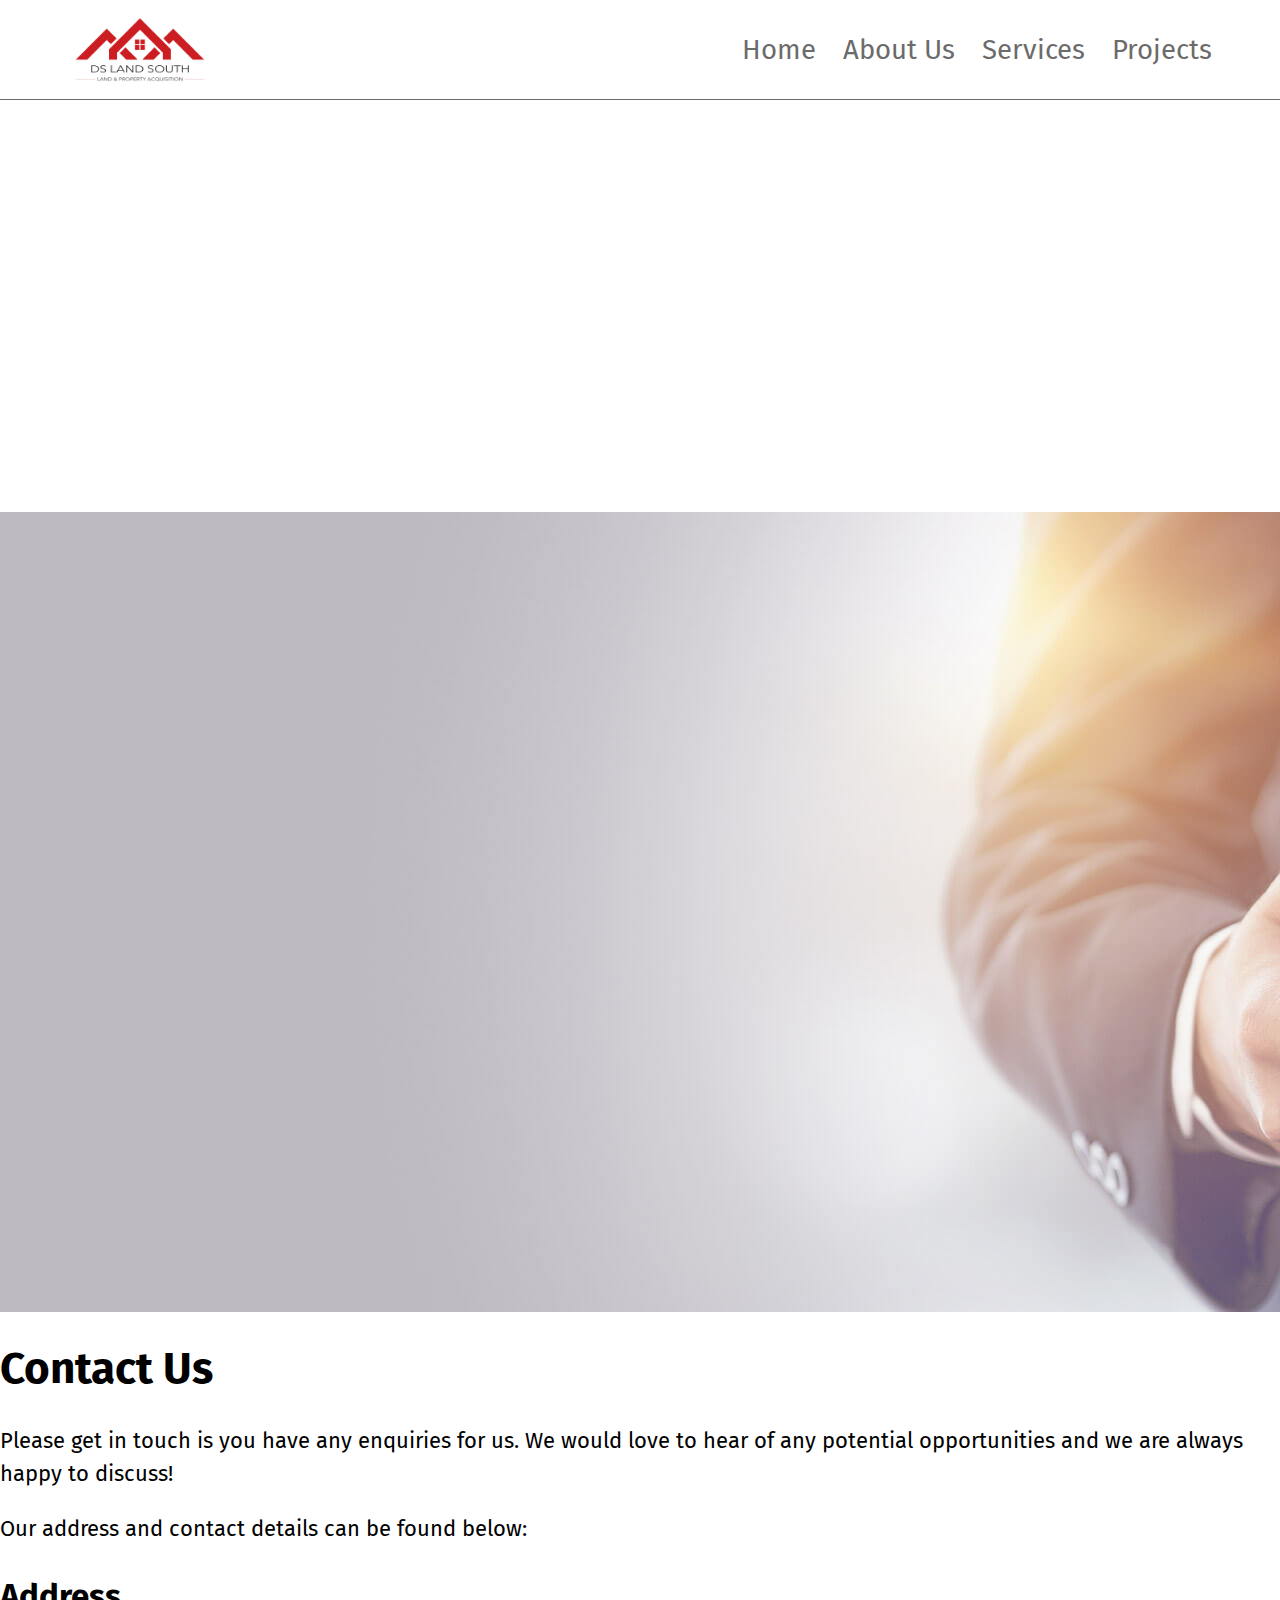
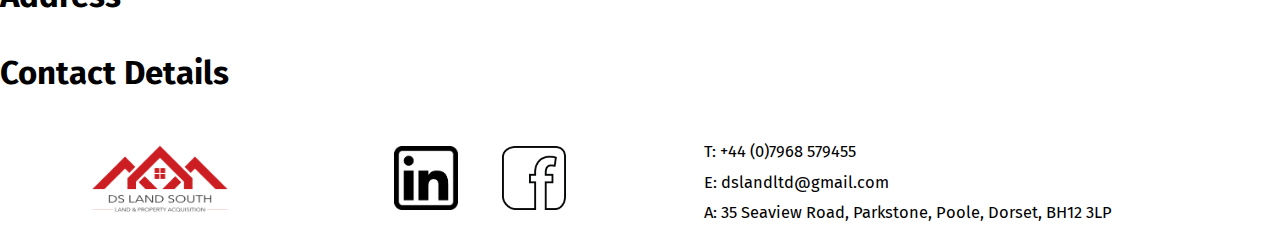
==== contact.html @ eb9fee17 "Add contact page" ====
<!DOCTYPE html>
<html lang="en">
<head>
    <meta charset="UTF-8">
    <meta name="viewport" content="width=device-width, initial-scale=1.0">
    <link rel="preconnect" href="https://fonts.googleapis.com">
    <link rel="preconnect" href="https://fonts.gstatic.com" crossorigin>
    <link href="https://fonts.googleapis.com/css2?family=Fira+Sans&family=Sofia+Sans+Condensed:ital,wght@0,100;0,700;1,300&family=Ubuntu&display=swap" rel="stylesheet">
    <link href="style.css" rel="stylesheet">
    <link href="components/contact.css" rel="stylesheet">
    <link rel="icon" href="media/logo.png">
    <title>DS Land South</title>
</head>
<body>
    <header>
        <a href="index.html">
            <img src="media/logo.png" alt="property developer logo">
        </a>
        <nav class="full-list">
            <p><a href="index.html">Home</a></p>
            <p><a href="about.html">About Us</a></p>
            <p><a href="services.html">Services</a></p>
            <p><a href="projects.html">Projects</a></p>
        </nav>
        <nav class="drop-down">
            <button class="drop-button">
                <img src="media/fa-bars.png" alt="navigation bar icon">
            </button>
            <div class="dropdown-content">
                <p><a href="index.html">Home</a></p>
                <p><a href="about.html">About Us</a></p>
                <p><a href="services.html">Services</a></p>
                <p><a href="projects.html">Projects</a></p>
            </div>
        </nav>
    </header>
    <main>
        <section class="background">
            <img class="bg-desc" src="media/contact.jpg" alt="man holding phone">
        </section>
        <article class="contact">
            <h1>Contact Us</h1>
            <p>Please get in touch is you have any enquiries for us. We would love to hear of any potential 
               opportunities and we are always happy to discuss!</p>
            <p>Our address and contact details can be found below:</p>
        </article>
        <section class="contact-details">
            <div class="container address">
                <h2>Address</h2>
            </div>
            <div class="container contact">
                <h2>Contact Details</h2>
            </div>
        </section>
    </main>
    <footer>
        <a class="item1" href="index.html">
            <img src="media/logo.png" alt="property developer logo">
        </a>
        <div class="item2">
            <a href="https://www.linkedin.com/in/darren-simmonds-a982bb32/" target="_blank">
                <img src="media/linked-in.png" alt="linkedin logo">
            </a>
            <a href="https://www.facebook.com/dslandsouthltd/" target="_blank">
                <img src="media/facebook.png" alt="facebook logo">
            </a>
        </div>
        <div class="item3">
            <p>T: +44 (0)7968 579455</p>
            <p>E: dslandltd@gmail.com</p>
            <p>A: 35 Seaview Road, Parkstone, Poole, Dorset, BH12 3LP</p>
        </div>
    </footer>
    
</body>
</html>
---- style.css ----
/*normalise CSS styles across browsers*/
html {
    line-height: 1.5;
    -webkit-text-size-adjust: 100%;
    font-family: 'Fira Sans';
}
body {
    margin: 0;
    padding: 0;
}
main {
    display: block;
}
h1 {
    font-size: 2rem;
    margin: 0.67rem 0;
}
a {
    background-color: transparent;
}
b,
strong {
    font-weight: bolder;
}
img {
    border-style: none;
}
[hidden] {
    display: none;
}
/*end of normalisation*/

header {
    display: inline-block;
    position: fixed;
    background-color: white;
    width: 100%;
    height: 8vh;
    margin: 0;
    top: 0;
    border-bottom: 1px solid rgb(107, 107, 107);
    z-index: 10;
}

header > a {
    display: inline-block;
    height: 6vh;
    margin: 1vh 5%;
}

header > a > img {
    height: 6vh;
}

.full-list {
    display: inline-flex;
    align-items: center;
    height: 100%;
    margin: auto 2.5rem;
    float: right;
}

.full-list > p {
    text-align: center;
    padding: 0 1vh;
}

.full-list > p > a {
    font-size: 1rem;
    font-weight: 400;
    text-decoration: none;
    color: rgb(107, 107, 107);
}

.full-list > p > a:hover {
    color: black;
}

.drop-down {
    float: right;
    overflow: hidden;
    margin: auto 10% auto 0;
}
  
.drop-down .drop-button {
    border: none;
    outline: none;
    color: rgb(107, 107, 107);
    padding: 14px 16px;
    background-color: inherit;
    font-family: inherit;
    margin: 0; 
}

.drop-button > img {
    display: inline-block;
    height: 2.5vh;
    margin: 1.75vh 5%;
}
  
.drop-down:hover .drop-button {
    color: black;
}

.dropdown-content {
    display: none;
    position: absolute;
    top: 80px;
    background-color: white;
    min-width: 160px;
    z-index: 1;
}
  
.dropdown-content > p > a {
    float: none;
    color: rgb(107, 107, 107);
    padding: 12px 16px;
    text-decoration: none;
    display: block;
    text-align: left;
    font-size: 1.5rem;
}

.dropdown-content > p > a:hover {
    color: black;
}
  
.drop-down:hover .dropdown-content {
    display: block;
}

footer {
    display: grid;
    grid: auto / 1fr 1fr 2fr;
    padding: 1vh 0 2vh 0;
}

.item1 {
    grid-column: 1 / 2;
    width: 50%;
    margin: auto auto;
}

.item1 > img {
    width: 100%;
}

.item2 {
    display: flex;
    grid-column: 2 / 3;
    margin: auto auto;
    justify-content: center;
}

.item2 a {
    width: 20%;
    padding: 0 1rem;
}

.item2 img {
    width: 100%;
    display: inline;
}

.item3 {
    grid-column: 3 / 5;
    width: 90%;
    margin: auto auto;
    padding-left: 10%;
}

.item3 p {
    font-size: 0.75rem;
    padding: 0 auto;
    margin: 0.25rem auto;
}


@media screen and (max-width: 479px) {
    html {
        font-size: 10px;
    }

    .full-list {
        display: none;
    }

    img.page-image {
        height: 7.5vh;
    }
}

@media screen and (min-width:480px) and (max-width: 719px) {
    html {
        font-size: 14px;
    }

    .full-list {
        display: none;
    }

    img.page-image {
        height: 10vh;
    }
}

@media screen and (min-width:720px) and (max-width: 1079px){
    html {
        font-size: 18px;
    }

    .drop-down {
        display: none;
    }

    img.page-image {
        height: 15vh;
    }
}

@media screen and (min-width:1080px) {
    html {
        font-size: 22px;
    }

    header {
        height: 11vh;
    }

    header > a > img {
        height: 9vh;
    }

    .full-list > p > a {
        font-size: 1.25rem;
        padding: 0 0.5vh;
    }

    .drop-down {
        display: none;
    }

    .background {
        padding-top: 40%;
        background-size: cover;
    }

    img.page-image {
        height: 20vh;
    }
}
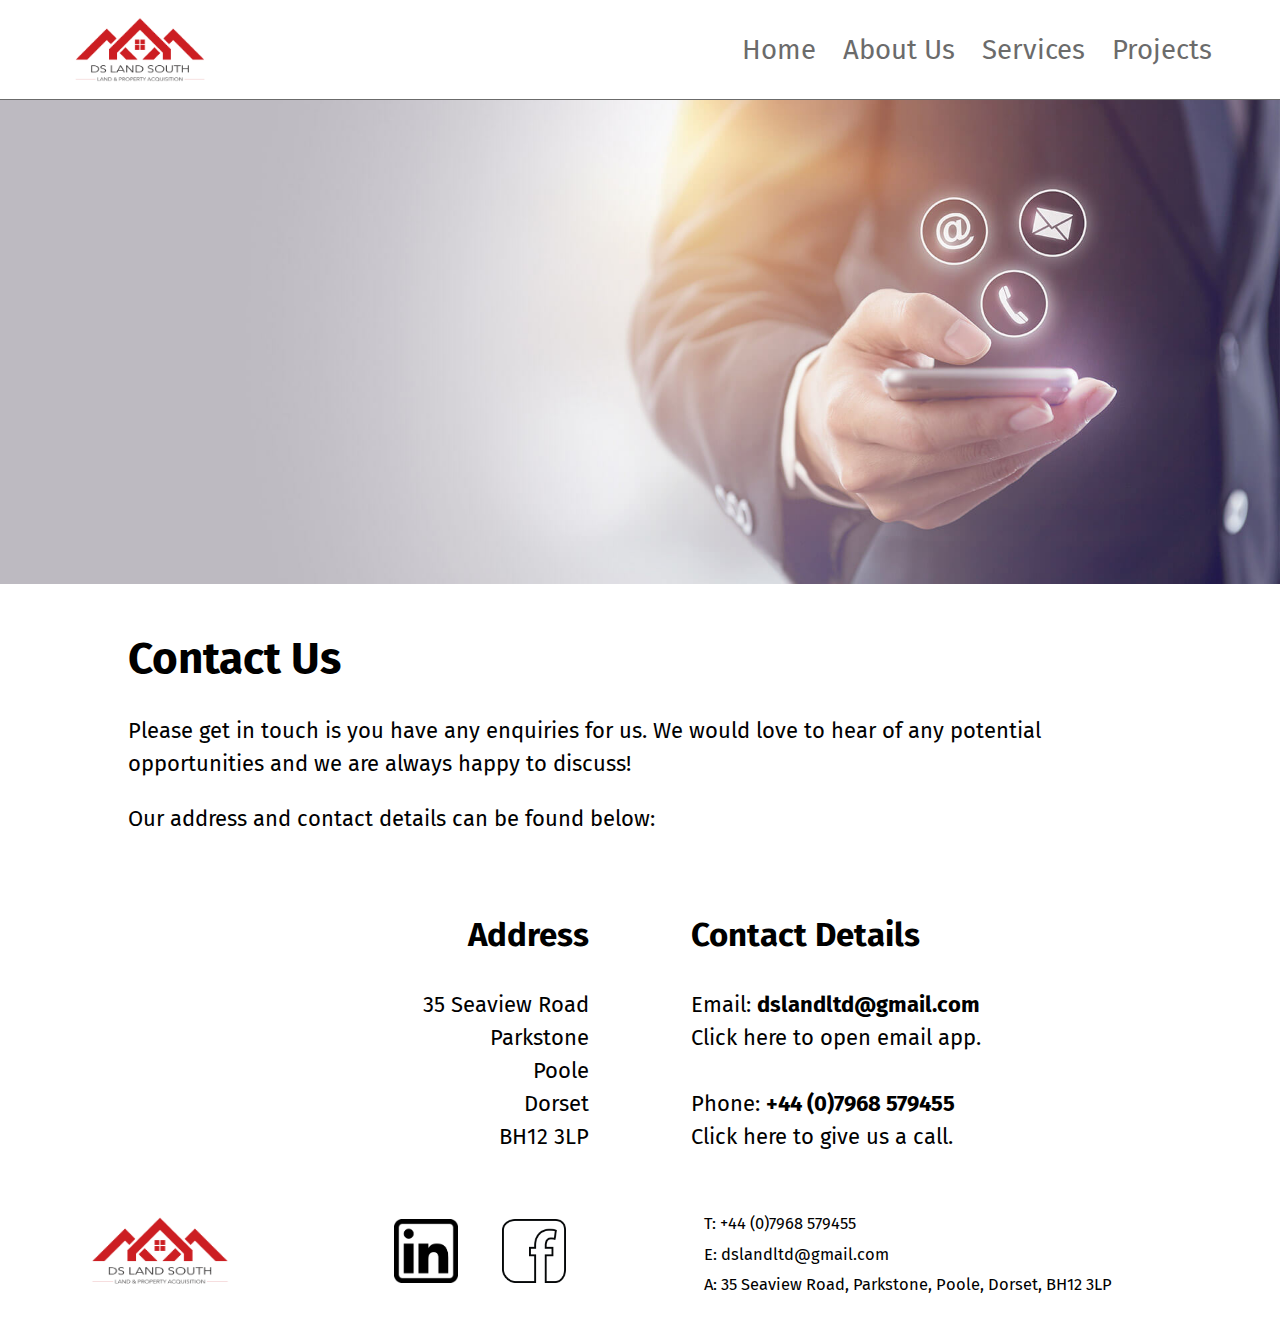
==== commit e1e420a5: "Add contact details" ====
--- a/contact.html
+++ b/contact.html
@@ -47,9 +47,19 @@
         <section class="contact-details">
             <div class="container address">
                 <h2>Address</h2>
+                <p>35 Seaview Road</p>
+                <p>Parkstone</p>
+                <p>Poole</p>
+                <p>Dorset</p>
+                <p>BH12 3LP</p>
             </div>
             <div class="container contact">
                 <h2>Contact Details</h2>
+                <p>Email: <b>dslandltd@gmail.com</b></p>
+                <p>Click here to open email app.</p>
+                <br>
+                <p>Phone: <b>+44 (0)7968 579455</b></p>
+                <p>Click here to give us a call.</p>
             </div>
         </section>
     </main>
--- a/style.css
+++ b/style.css
@@ -240,11 +240,6 @@
         display: none;
     }
 
-    .background {
-        padding-top: 40%;
-        background-size: cover;
-    }
-
     img.page-image {
         height: 20vh;
     }
--- a/components/contact.css
+++ b/components/contact.css
@@ -0,0 +1,56 @@
+.background {
+    width: 100%;
+    height: 0;
+    padding-top: 45%;
+    background-image: url("../media/contact.jpg");
+    background-size: cover;
+    background-repeat: no-repeat;
+    margin-top: 8vh;
+}
+
+.bg-desc {
+    position: absolute;
+    width: 1px;
+    height: 1px;
+    padding: 0;
+    margin: -1px;
+    overflow: hidden;
+    clip: rect(0, 0, 0, 0);
+    border: 0;
+}
+
+article.contact {
+    padding: 3vh 10%;
+}
+
+.contact-details {
+    display: flex;
+    width: 80%;
+    margin: 0 auto;
+    justify-content: space-between;
+    margin-bottom: 5vh;
+}
+
+.container {
+    width: 45%;
+}
+
+.container p {
+    padding: 0;
+    margin: 0;
+}
+
+.address {
+    text-align: right;
+}
+
+.contact {
+    text-align: left;
+}
+
+@media screen and (min-width:1080px) {
+    .background {
+        padding-top: 40%;
+        background-size: cover;
+    }
+}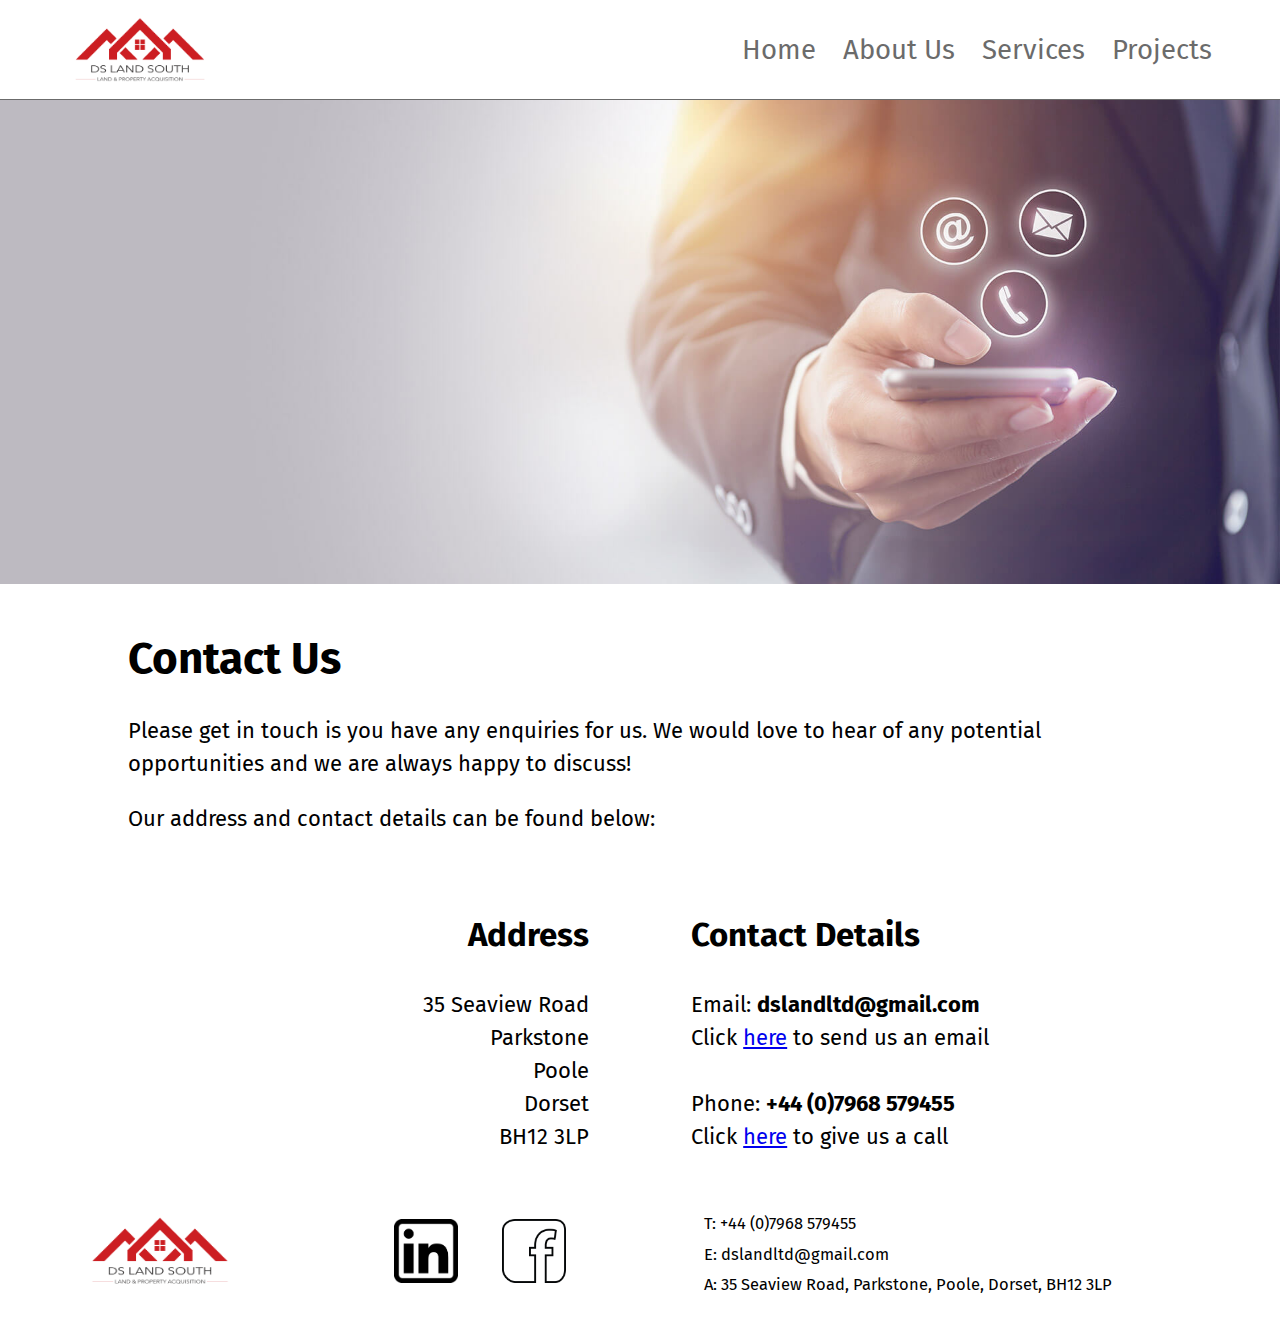
==== commit 8e1d0739: "Add responsive phone and email link" ====
--- a/contact.html
+++ b/contact.html
@@ -56,10 +56,10 @@
             <div class="container contact">
                 <h2>Contact Details</h2>
                 <p>Email: <b>dslandltd@gmail.com</b></p>
-                <p>Click here to open email app.</p>
+                <p>Click <a href="mailto:dslandltd@gmail.com">here</a> to send us an email</p>
                 <br>
                 <p>Phone: <b>+44 (0)7968 579455</b></p>
-                <p>Click here to give us a call.</p>
+                <p id="phone-link">Click <a href="tel:+447968579455">here</a> to give us a call</p>
             </div>
         </section>
     </main>
